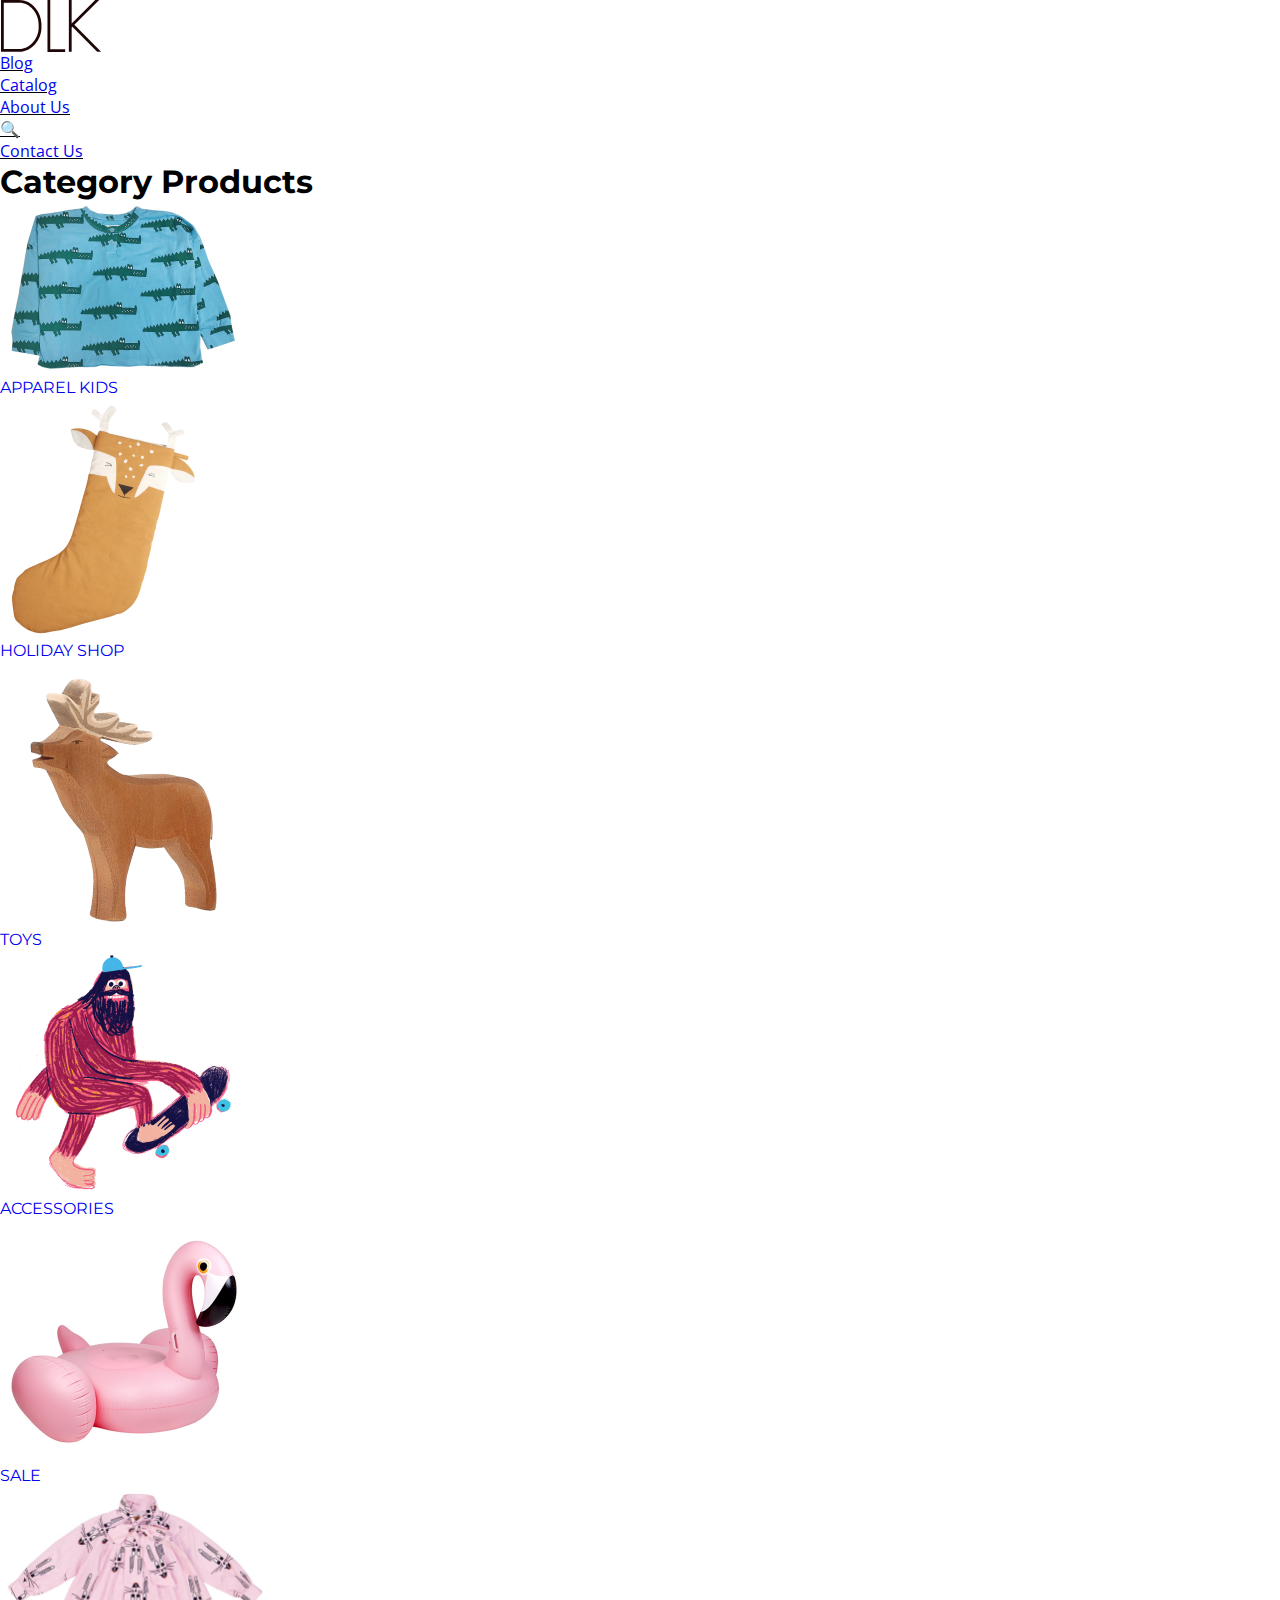
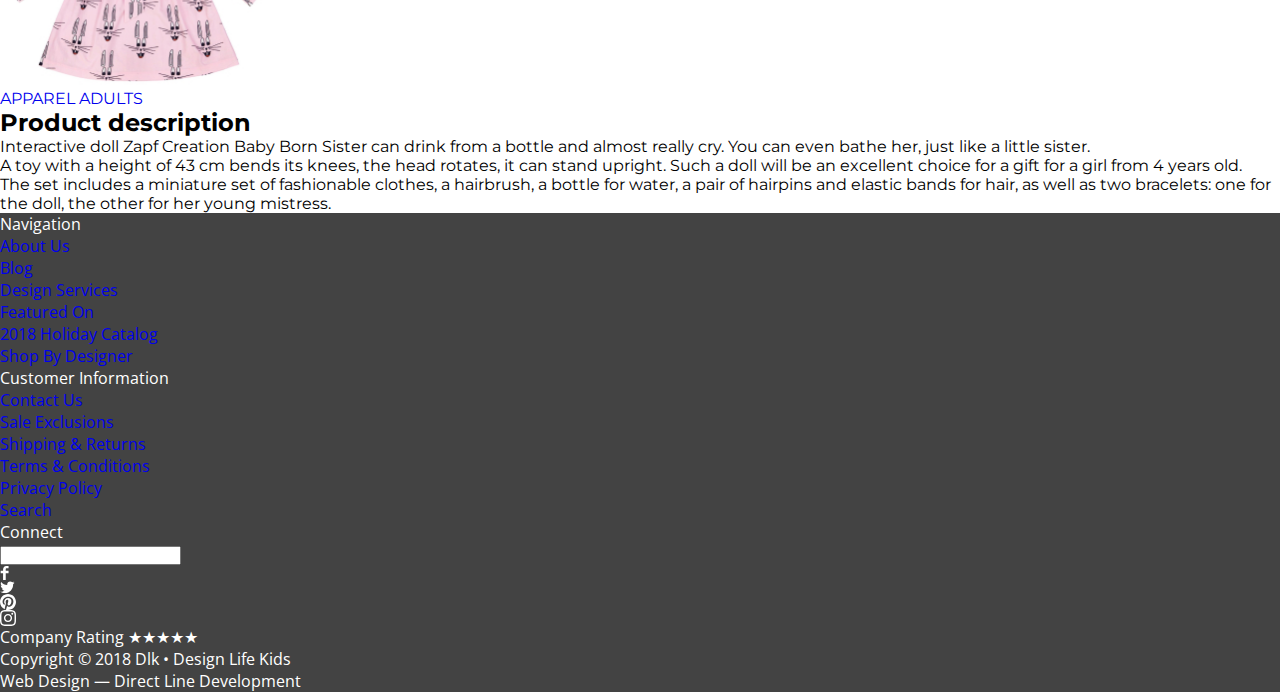
==== catalog.html @ 36eba923 "все что смогла сделать" ====
<!DOCTYPE html>
<html lang="en">
<head>
    <meta charset="UTF-8">
    <meta http-equiv="X-UA-Compatible" content="IE=edge">
    <meta name="viewport" content="width=device-width, initial-scale=1.0">
    <link rel="preconnect" href="https://fonts.googleapis.com">
    <link rel="stylesheet" href="css/common.css">
<link rel="preconnect" href="https://fonts.gstatic.com" crossorigin>
<link href="https://fonts.googleapis.com/css2?family=Montserrat:ital,wght@0,400;0,700;1,400&family=Open+Sans:ital,wght@0,400;0,700;1,700&display=swap" rel="stylesheet">
<link rel="stylesheet" href="css/common.css">
    <title>Main</title>
</head>
<body>
    <header>
        <a href="#"><img src="./img/icon/DLC.svg" alt="dlc"></a>
       <u>
        <li><a href="#">Blog</a></li>
        <li><a href="#">Catalog</a></li>
        <li><a href="#">About Us</a></li>
        <li><a href="#"></a>🔍</li>
        <li><a href="#">Contact Us</a></li>
    </u>
    </header>
    <main>
        <section>
        <h1>Category Products</h1>
        <ul>
            <li><a href="#"><img src="./img/sweater.jpg" alt="sweater" width="244" height="177" >APPAREL KIDS</a></li>
            <li><a href="#"><img src="./img/sock.jpg" alt="sock" width="208" height="244">HOLIDAY SHOP</a></li>
            <li><a href="#"><img src="./img/deer.jpg" alt="deer" width="270" height="270">TOYS</a></li>
            <li><a href="#"><img src="./img/accessories.jpg" alt="monster" width="240" height="250">ACCESSORIES</a></li>
            <li><a href="#"><img src="./img/flamingo.jpg" alt="flamingo"  width="248" height="248">SALE</a></li>
            <li><a href="#"><img src="./img/raincoat.jpg" alt="raincoat"  width="271" height="204">APPAREL ADULTS</a></li>
        </ul>
        <h2>Product description</h2>
        <p>Interactive doll Zapf Creation Baby Born Sister can drink from a bottle and almost really cry. You can even bathe her, just like a little sister.</p>
        <p>A toy with a height of 43 cm bends its knees, the head rotates, it can stand upright. Such a doll will be an excellent choice for a gift for a girl from 4 years old.</p>
        <p>The set includes a miniature set of fashionable clothes, a hairbrush, a bottle for water, a pair of hairpins and elastic bands for hair, as well as two bracelets: one for the doll, the other for her young mistress.</p>
    </section>
    </main>

    <footer>
        <section>
            <p>Navigation</p>
            <ul>
            <li><a href="#">About Us</a></li>
            <li><a href="#">Blog</a></li>
            <li><a href="#">Design Services</a></li>
            <li><a href="#">Featured On</a></li>
            <li><a href="#">2018 Holiday Catalog</a></li>
            <li><a href="#">Shop By Designer</a></li>
        </ul>
        </section>
        <section>
            <p>Customer Information</p>
            <ul>
            <li><a href="#">Contact Us</a></li>
            <li><a href="#">Sale Exclusions</a></li>
            <li><a href="#">Shipping & Returns</a></li>
            <li><a href="#">Terms & Conditions</a></li>
            <li><a href="#">Privacy Policy</a></li>
            <li><a href="#">Search</a></li>
        </ul>
        </section>
        <section>
            <p>Connect</p>
            <input type="text">
            <br>
            <a href="#"><img src="./img/icon/facebook.svg" alt="facebook"></a>
            <a href="#"><img src="./img/icon/twitter.svg" alt="twitter"></a>
            <a href="#"><img src="./img/icon/pinterest.svg" alt="pinterest"></a>
            <a href="#"><img src="./img/icon/instagram.svg" alt="instagram"></a>

        </section>
        <section>
            <p>Company Rating ★★★★★</p>
            <p>Copyright © 2018 Dlk • Design Life Kids</p>
            <p>Web Design — Direct Line Development</p>
        </section>
    </footer>
</body>
</html>
---- css/common.css ----
* {
    margin: 0;
    padding: 0;
}

a {
    list-style: none;
    text-decoration: none;
}

li {
    list-style: none;
}

.container {
    max-width: 1180px;
    margin: 0 auto;
}

img {
    display: block;
    max-width: 100%;
}

body {
    font-family: 'Montserrat', sans-serif;
    font-style: normal;
}

.blackbutton {
    font-family: 'Open Sans';
    padding: 11px 40px;
font-style: normal;
font-weight: 700;
font-size: 16px;
line-height: 22px;
align-items: center;
text-align: center;
text-transform: uppercase;


color: #FFFFFF;
background: #000000
}


.delivery {
 padding: 11px 40px ;
 font-weight: 700;
 font-family: 'Crimson Text';
background: rgba(112, 187, 220, 0.2);
font-size: 26px;
line-height: 34px;
    font-style: italic;
}

fieldset {
    width: 1400px;
height: 254px;
left: 0px;
top: 301px;

background: rgba(125, 151, 218, 0.2);
}

.price {
    font-weight: 700;
}

footer {
   background-color: #434343;
   color: #FFFFFF;
   font-family: 'Open Sans';
   font-weight: 400;
   
}

header {
    font-family: 'Open Sans';
    font-weight: 400;
}

.guarantee {
    font-family: 'Crimson Text';
    font-weight: 400;
    font-size: 26px;
}

form {
max-width: max-content;
height: 542px;
left: 110px;
top: 301px;
background: #E5EAF8
}
---- css/common.css ----
* {
    margin: 0;
    padding: 0;
}

a {
    list-style: none;
    text-decoration: none;
}

li {
    list-style: none;
}

.container {
    max-width: 1180px;
    margin: 0 auto;
}

img {
    display: block;
    max-width: 100%;
}

body {
    font-family: 'Montserrat', sans-serif;
    font-style: normal;
}

.blackbutton {
    font-family: 'Open Sans';
    padding: 11px 40px;
font-style: normal;
font-weight: 700;
font-size: 16px;
line-height: 22px;
align-items: center;
text-align: center;
text-transform: uppercase;


color: #FFFFFF;
background: #000000
}


.delivery {
 padding: 11px 40px ;
 font-weight: 700;
 font-family: 'Crimson Text';
background: rgba(112, 187, 220, 0.2);
font-size: 26px;
line-height: 34px;
    font-style: italic;
}

fieldset {
    width: 1400px;
height: 254px;
left: 0px;
top: 301px;

background: rgba(125, 151, 218, 0.2);
}

.price {
    font-weight: 700;
}

footer {
   background-color: #434343;
   color: #FFFFFF;
   font-family: 'Open Sans';
   font-weight: 400;
   
}

header {
    font-family: 'Open Sans';
    font-weight: 400;
}

.guarantee {
    font-family: 'Crimson Text';
    font-weight: 400;
    font-size: 26px;
}

form {
max-width: max-content;
height: 542px;
left: 110px;
top: 301px;
background: #E5EAF8
}
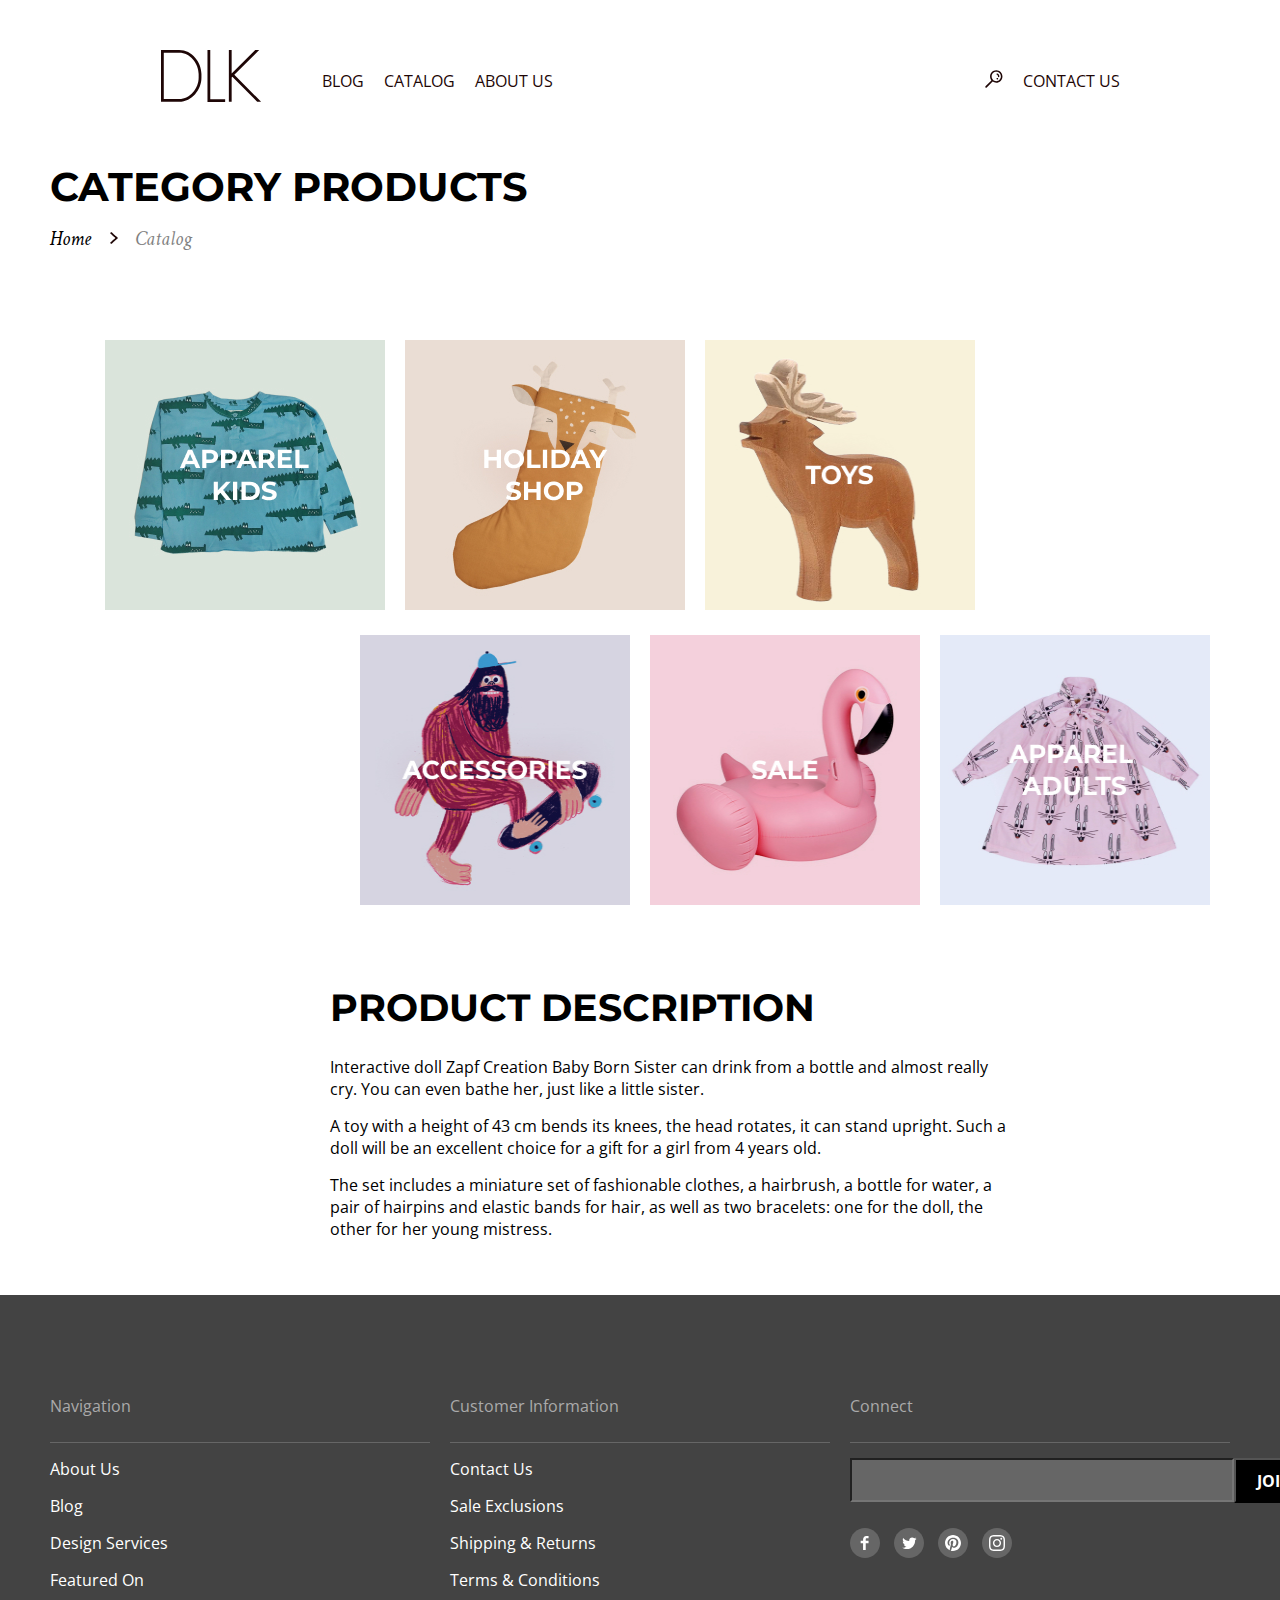
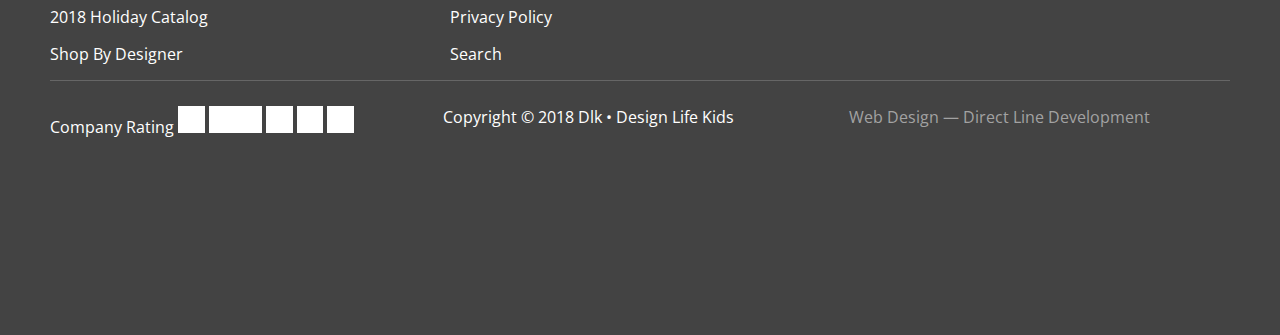
==== commit a05cd37e: "каталог и главная страница" ====
--- a/catalog.html
+++ b/catalog.html
@@ -5,79 +5,105 @@
     <meta http-equiv="X-UA-Compatible" content="IE=edge">
     <meta name="viewport" content="width=device-width, initial-scale=1.0">
     <link rel="preconnect" href="https://fonts.googleapis.com">
+    <link rel="preconnect" href="https://fonts.gstatic.com" crossorigin>
     <link rel="stylesheet" href="css/common.css">
-<link rel="preconnect" href="https://fonts.gstatic.com" crossorigin>
-<link href="https://fonts.googleapis.com/css2?family=Montserrat:ital,wght@0,400;0,700;1,400&family=Open+Sans:ital,wght@0,400;0,700;1,700&display=swap" rel="stylesheet">
-<link rel="stylesheet" href="css/common.css">
+    <link rel="stylesheet" href="css/style__catalog.css">
+    <link href="https://fonts.googleapis.com/css2?family=Crimson+Text:ital,wght@1,400;1,700&family=Montserrat:ital,wght@0,400;0,700;1,400&family=Open+Sans:ital,wght@0,400;0,700;1,700&display=swap" rel="stylesheet">
     <title>Main</title>
 </head>
 <body>
-    <header>
-        <a href="#"><img src="./img/icon/DLC.svg" alt="dlc"></a>
-       <u>
-        <li><a href="#">Blog</a></li>
-        <li><a href="#">Catalog</a></li>
-        <li><a href="#">About Us</a></li>
-        <li><a href="#"></a>🔍</li>
-        <li><a href="#">Contact Us</a></li>
-    </u>
+    <header class=" header container">
+        <a href="#" class="header__link">
+            <img class="header__logo" src="./img/icon/DLC.svg" alt="dlc">
+        </a>
+        <nav class="header__nav left">
+       <ul class="header__list">
+        <li class="header__list-item"><a href="#">Blog</a></li>
+        <li class="header__list-item"><a href="#">Catalog</a></li>
+        <li class="header__list-item"><a href="#">About Us</a></li>
+    </nav>
+        <li class="header__list-item"><a href="#"></a><img src="img/icon/glass.svg" alt="glass"></li>
+        <li class="header__list-item contact"><a href="#">Contact Us</a></li>
+    </ul>
     </header>
     <main>
-        <section>
-        <h1>Category Products</h1>
-        <ul>
-            <li><a href="#"><img src="./img/sweater.jpg" alt="sweater" width="244" height="177" >APPAREL KIDS</a></li>
-            <li><a href="#"><img src="./img/sock.jpg" alt="sock" width="208" height="244">HOLIDAY SHOP</a></li>
-            <li><a href="#"><img src="./img/deer.jpg" alt="deer" width="270" height="270">TOYS</a></li>
-            <li><a href="#"><img src="./img/accessories.jpg" alt="monster" width="240" height="250">ACCESSORIES</a></li>
-            <li><a href="#"><img src="./img/flamingo.jpg" alt="flamingo"  width="248" height="248">SALE</a></li>
-            <li><a href="#"><img src="./img/raincoat.jpg" alt="raincoat"  width="271" height="204">APPAREL ADULTS</a></li>
+        <section class="container">
+        <h1 class="catalog__title">Category Products</h1>
+        <p class="home">Home</p> 
+        <a class="arrow" href="#"><img src="./img/arrow.png" alt="arrow" width="8" height="12"></a> 
+        <p class="catalog-transparent">Catalog</p>
+        <ul class="catalog-1">
+            <li class="catalog-item"><a href="#"><img src="./img/sweater.jpg" alt="sweater" width="280" height="270" ></a></li>
+            <li class="catalog-item"><a href="#"><img src="./img/sock.jpg" alt="sock" width="280" height="270"></a></li>
+            <li class="catalog-item"><a href="#"><img src="./img/deer.jpg" alt="deer" width="270" height="270"></a></li>
         </ul>
-        <h2>Product description</h2>
-        <p>Interactive doll Zapf Creation Baby Born Sister can drink from a bottle and almost really cry. You can even bathe her, just like a little sister.</p>
-        <p>A toy with a height of 43 cm bends its knees, the head rotates, it can stand upright. Such a doll will be an excellent choice for a gift for a girl from 4 years old.</p>
-        <p>The set includes a miniature set of fashionable clothes, a hairbrush, a bottle for water, a pair of hairpins and elastic bands for hair, as well as two bracelets: one for the doll, the other for her young mistress.</p>
+        <ul class="catalog-2">
+            <li class="catalog-item"><a href="#"><img src="./img/man.jpg" alt="man" width="280" height="270"></a></li>
+            <li class="catalog-item"><a href="#"><img src="./img/flamingo.jpg" alt="flamingo"  width="280" height="270"></a></li>
+            <li class="catalog-item"><a href="#"><img src="./img/raincoat.jpg" alt="raincoat"  width="280" height="270"></a></li>
+        </ul>
+        <h2 class="description__title">Product description</h2>
+        <div class="description">
+        <p class="description__item">Interactive doll Zapf Creation Baby Born Sister can drink from a bottle and almost really cry. You can even bathe her, just like a little sister.</p>
+        <p class="description__item">A toy with a height of 43 cm bends its knees, the head rotates, it can stand upright. Such a doll will be an excellent choice for a gift for a girl from 4 years old.</p>
+        <p class="description__item">The set includes a miniature set of fashionable clothes, a hairbrush, a bottle for water, a pair of hairpins and elastic bands for hair, as well as two bracelets: one for the doll, the other for her young mistress.</p>
+    </div>
     </section>
     </main>
 
-    <footer>
-        <section>
-            <p>Navigation</p>
+    <footer class="footer">
+        <div class="container">
+        <div class="basement">
+            <section>
+            <p class="footer-item footer__title" >Navigation</p>
             <ul>
-            <li><a href="#">About Us</a></li>
-            <li><a href="#">Blog</a></li>
-            <li><a href="#">Design Services</a></li>
-            <li><a href="#">Featured On</a></li>
-            <li><a href="#">2018 Holiday Catalog</a></li>
-            <li><a href="#">Shop By Designer</a></li>
+            <li class="footer-item"><a class="footer-link" href="#">About Us</a></li>
+            <li class="footer-item"><a class="footer-link" href="#">Blog</a></li>
+            <li class="footer-item"><a class="footer-link" href="#">Design Services</a></li>
+            <li class="footer-item"><a class="footer-link" href="#">Featured On</a></li>
+            <li class="footer-item"><a class="footer-link" href="#">2018 Holiday Catalog</a></li>
+            <li class="footer-item"><a class="footer-link" href="#">Shop By Designer</a></li>
         </ul>
         </section>
         <section>
-            <p>Customer Information</p>
+            <p class="footer-item footer__title">Customer Information</p>
             <ul>
-            <li><a href="#">Contact Us</a></li>
-            <li><a href="#">Sale Exclusions</a></li>
-            <li><a href="#">Shipping & Returns</a></li>
-            <li><a href="#">Terms & Conditions</a></li>
-            <li><a href="#">Privacy Policy</a></li>
-            <li><a href="#">Search</a></li>
+            <li class="footer-item"><a class="footer-link" href="#">Contact Us</a></li>
+            <li class="footer-item"><a class="footer-link" href="#">Sale Exclusions</a></li>
+            <li class="footer-item"><a class="footer-link" href="#">Shipping & Returns</a></li>
+            <li class="footer-item"><a class="footer-link" href="#">Terms & Conditions</a></li>
+            <li class="footer-item"><a class="footer-link" href="#">Privacy Policy</a></li>
+            <li class="footer-item"><a class="footer-link" href="#">Search</a></li>
         </ul>
         </section>
-        <section>
-            <p>Connect</p>
-            <input type="text">
-            <br>
-            <a href="#"><img src="./img/icon/facebook.svg" alt="facebook"></a>
-            <a href="#"><img src="./img/icon/twitter.svg" alt="twitter"></a>
-            <a href="#"><img src="./img/icon/pinterest.svg" alt="pinterest"></a>
-            <a href="#"><img src="./img/icon/instagram.svg" alt="instagram"></a>
-
+        <section >
+            <p class="footer-item footer__title">Connect</p>
+            <form action="" class="footer__form">
+            <input class="emailbutton" type="text">
+            <button class="joinbutton" type="submit" >JOIN</button>
+            </form>
+            <a  href="#"><img class="scnetwork facebook" src="./img/icon/facebook.svg" alt="facebook"></a>
+            <a href="#"><img class="scnetwork twitter" src="./img/icon/twitter.svg" alt="twitter"></a>
+            <a href="#"><img class="scnetwork pinterest" src="./img/icon/pinterest.svg" alt="pinterest"></a>
+            <a href="#"><img class="scnetwork instagram" src="./img/icon/instagram.svg" alt="instagram"></a>
+        </div>
         </section>
-        <section>
-            <p>Company Rating ★★★★★</p>
-            <p>Copyright © 2018 Dlk • Design Life Kids</p>
-            <p>Web Design — Direct Line Development</p>
-        </section>
+        <div >
+        <section class="bottom">
+            <fieldset class="rating">
+            <p class="bottom-item"> Company Rating
+                <input class="rating_star" type="radio" name="health" value="1" checked aria-label="atrocious">
+                <input class="rating_star" type="radio" name="health" value="2" aria-label="bad">
+                <input class="rating_star" type="radio" name="health" value="3" aria-label="okay">
+                <input class="rating_star" type="radio" name="health" value="4" aria-label="good">
+                <input class="rating_star" type="radio" name="health" value="5" aria-label="great">
+            </fieldset>
+            </p>
+            <p class="copyright bottom-item">Copyright © 2018 Dlk • Design Life Kids</p>
+            <p class="drline bottom-item">Web Design — Direct Line Development</p>
+                </section>
+            </div>
+        </div>
     </footer>
 </body>
 </html>--- a/css/common.css
+++ b/css/common.css
@@ -7,6 +7,7 @@
 a {
     list-style: none;
     text-decoration: none;
+    color: #1E0606;
 }
 
 li {
@@ -31,37 +32,38 @@
 .blackbutton {
     font-family: 'Open Sans';
     padding: 11px 40px;
-font-style: normal;
-font-weight: 700;
-font-size: 16px;
-line-height: 22px;
-align-items: center;
-text-align: center;
-text-transform: uppercase;
-
-
-color: #FFFFFF;
-background: #000000
-}
-
-
-.delivery {
- padding: 11px 40px ;
- font-weight: 700;
- font-family: 'Crimson Text';
-background: rgba(112, 187, 220, 0.2);
-font-size: 26px;
-line-height: 34px;
-    font-style: italic;
-}
+    font-style: normal;
+    font-weight: 700;
+    font-size: 16px;
+    line-height: 22px;
+    align-items: center;
+    text-align: center;
+    text-transform: uppercase;
+    color: #FFFFFF;
+    background: #000000
+}
+
+.joinbutton {
+    font-family: 'Open Sans';
+    font-style: normal;
+    font-weight: 700;
+    font-size: 16px;
+    align-items: center;
+    text-transform: uppercase;
+    color: #FFFFFF;
+    background: #000000;
+    width: 81px;
+    height: 45px;
+    
+}
+
 
 fieldset {
     width: 1400px;
-height: 254px;
-left: 0px;
-top: 301px;
-
-background: rgba(125, 151, 218, 0.2);
+    height: 254px;
+    left: 0px;
+    top: 301px;
+    background: rgba(125, 151, 218, 0.2);
 }
 
 .price {
@@ -73,12 +75,118 @@
    color: #FFFFFF;
    font-family: 'Open Sans';
    font-weight: 400;
-   
+}
+
+.basement {
+    display: flex;
+    gap: 20px;
+
+}
+
+
+.footer__title {
+    border-color: #666666;
+    border-bottom-style: solid;
+    border-bottom-width: 1px;
+    padding-bottom: 25px;
+    width: 380px;
+    color: #AAAAAA;
+    margin-top: 100px;
+    margin-bottom: 15px;
+
+}
+
+.footer-item {
+    margin-bottom: 15px;
 }
 
 header {
+    display: flex;
+    margin-top: 33px;
+    margin-bottom: 33px;
+    align-items: justify;
     font-family: 'Open Sans';
     font-weight: 400;
+    text-transform: uppercase;
+
+}
+
+.header__nav {
+    margin-right: 500px;
+}
+
+.header__list {
+    color: #000000;
+}
+
+
+.emailbutton {
+    background: #666666;
+    height: 40px;
+    width: 380px;
+    left: 910px;
+    top: 171px;
+}
+
+.scnetwork {
+    display: inline-block;
+    margin-top: 20px;
+}
+
+.facebook {
+    margin-top: 25px;
+    margin-right: 10px
+}
+
+.twitter {
+    margin-top: 25px;
+    margin-right: 10px
+}
+
+.pinterest {
+    margin-top: 25px;
+    margin-right: 10px
+}
+
+.instagram {
+    margin-top: 25px;
+    margin-right: 10px
+}
+
+
+.left {
+    margin-right: auto;
+}
+
+.header__logo {
+    margin-left: 110px;
+    margin-right: 60px;
+    margin-top: 50px;
+}
+
+.header__nav {
+    display: flex;
+    
+}
+
+.header__list {
+    display: flex;
+
+}
+
+.header__list-item {
+    margin-right: 20px;
+    margin-top: 70px;
+
+}
+
+.link-info {
+    margin-left: 225px;
+} 
+
+
+.contact {
+    margin-right:  110px;   
 }
 
 .guarantee {
@@ -87,10 +195,61 @@
     font-size: 26px;
 }
 
-form {
-max-width: max-content;
-height: 542px;
-left: 110px;
-top: 301px;
-background: #E5EAF8
+.footer__form {
+    display: flex;
+}
+
+.footer-link {
+    color: #FFFFFF;
+}
+
+.bottom {
+    display: flex;
+    border-top-style: solid;
+    border-color: #666666;
+    border-top-width: 1px;
+    white-space: nowrap 
+
+}
+
+.copyright {
+    margin-right: 115px
+    
+}
+
+.drline {
+    color: #A2A2A2;
+    margin-right: 80px;
+}
+
+.bottom-item {
+    margin-top: 25px;
+    margin-bottom: 100px
+}
+
+.rating {
+    margin: 0;
+    padding: 0;
+    border: none;
+    background-color: #434343;
+
+}
+
+.rating_star {
+    appearance: none;
+    top: 0px;
+    left: 0px;
+    width: 2em;
+    height: 2em;
+    -webkit-appearance: none;
+    background-color: #FFFFFF;
+    -moz-appearance: none;
+}
+
+.rating_star:nth-of-type(1) {
+    width: 2em;
+}
+
+.rating_star:nth-of-type(2) {
+    width: 4em;
 }--- a/css/style__catalog.css
+++ b/css/style__catalog.css
@@ -0,0 +1,79 @@
+.catalog__title {
+margin-top: 60px;
+margin-bottom: 15px;
+font-family: 'Montserrat';
+font-size: 40px;
+font-weight: 700;
+text-transform: uppercase;
+}
+
+.catalog-1 {
+    display: flex;
+    margin-left: 55px;
+}
+
+.catalog-2 {
+    display: flex;
+    margin-left: 310px;
+}
+
+.catalog-item {
+    margin-right: 20px;
+    margin-bottom: 25px;
+}
+
+.home {
+    font-family: 'Crimson Text';
+    font-style: italic;
+    font-weight: 400;
+    font-size: 20px;
+    line-height: 26px;
+    margin-bottom: 50px;
+
+}
+
+.arrow {
+    position: relative;
+    left: 60px;
+    bottom: 70px;
+
+}
+
+.catalog-transparent {
+    position: relative;
+    left: 85px;
+    bottom: 88px;
+    font-family: 'Crimson Text';
+    font-style: italic;
+    font-weight: 400;
+    font-size: 20px;
+    line-height: 26px;
+    opacity: 0.5;
+}
+
+.description__title {
+    margin-top: 55px;
+    margin-bottom: 25px;
+    margin-left: 280px;
+    font-family: 'Montserrat';
+    font-style: normal;
+    font-weight: 700;
+    font-size: 38px;
+    line-height: 46px;
+    text-transform: uppercase;
+}
+
+.description {
+   margin-left: 280px; 
+    font-family: 'Open Sans';
+    font-style: normal;
+    font-weight: 400;
+    font-size: 16px;
+    line-height: 22px;
+    width: 680px;
+    margin-bottom: 55px;
+}
+
+.description__item {
+    margin-bottom: 15px;
+}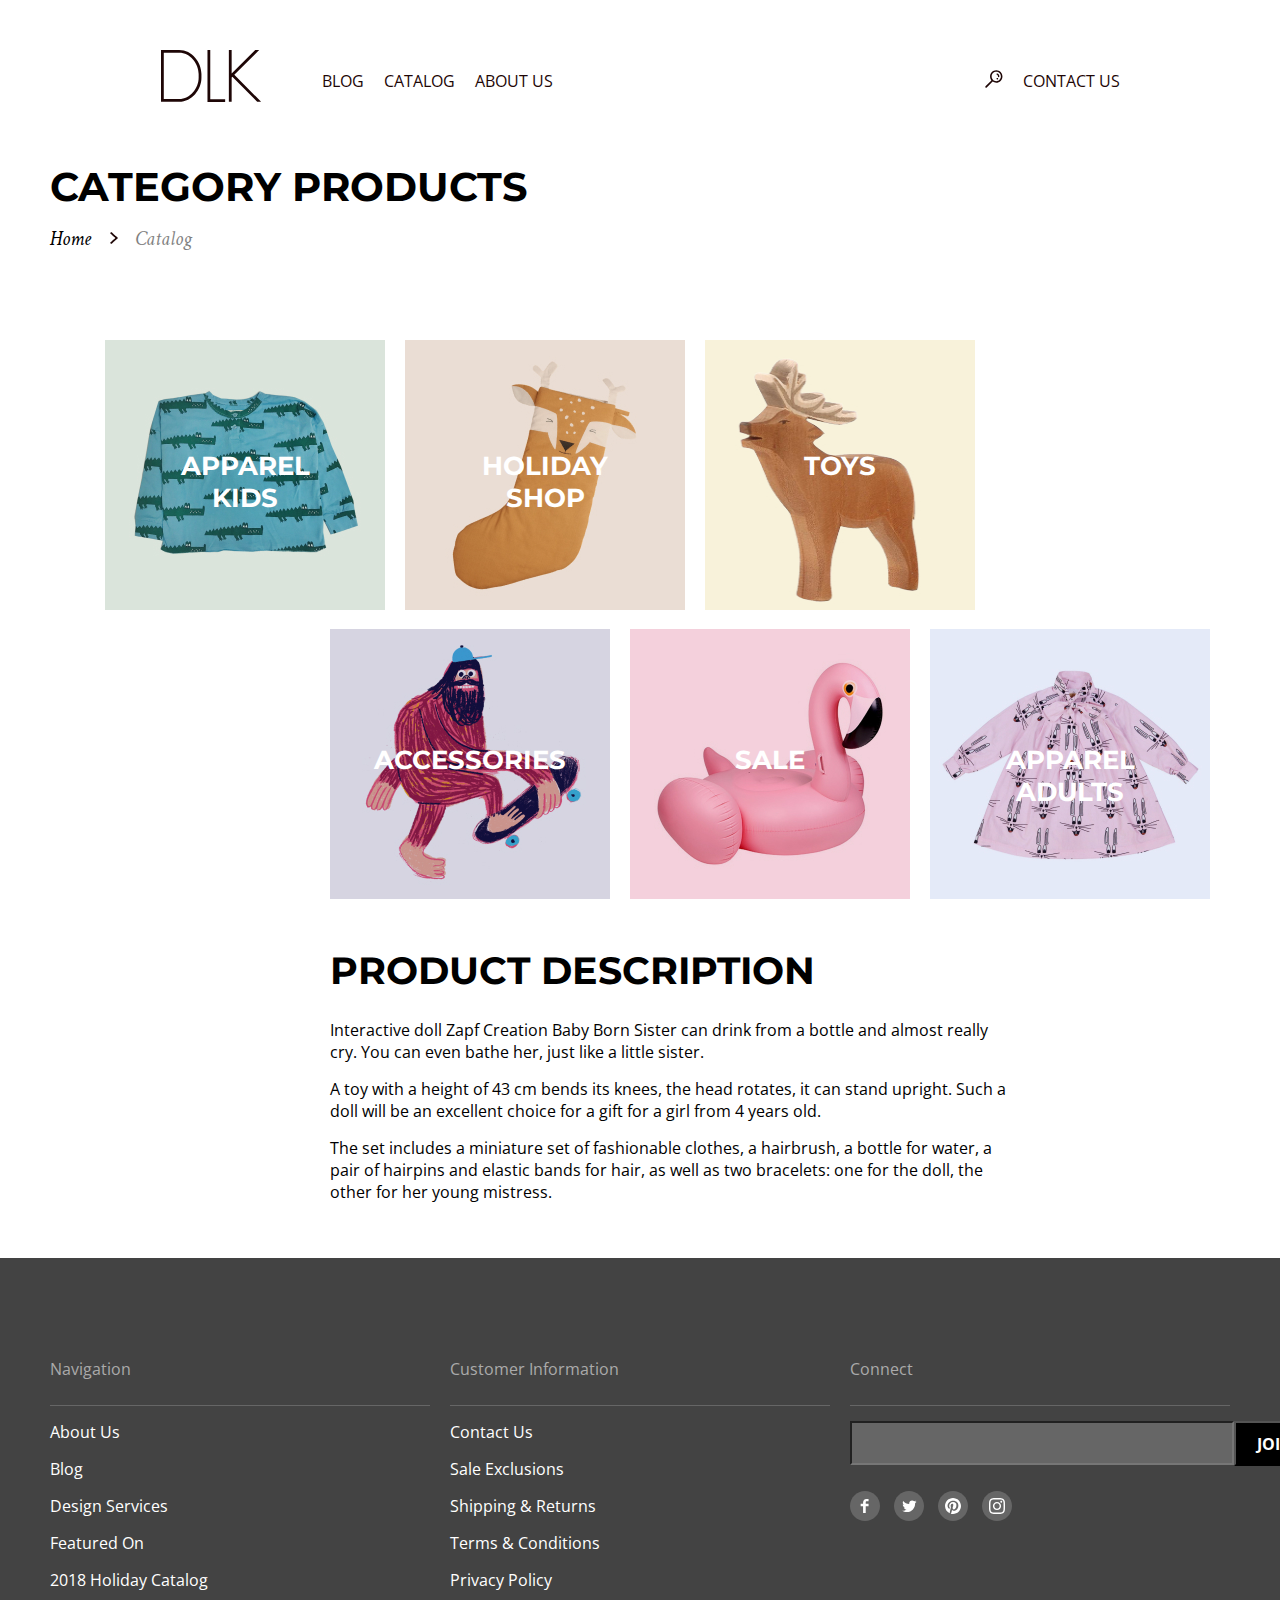
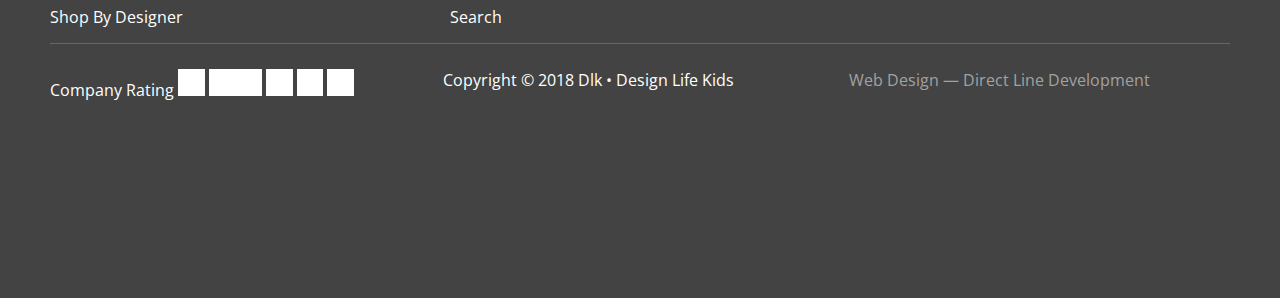
==== commit 67893753: "." ====
--- a/catalog.html
+++ b/catalog.html
@@ -33,14 +33,14 @@
         <a class="arrow" href="#"><img src="./img/arrow.png" alt="arrow" width="8" height="12"></a> 
         <p class="catalog-transparent">Catalog</p>
         <ul class="catalog-1">
-            <li class="catalog-item"><a href="#"><img src="./img/sweater.jpg" alt="sweater" width="280" height="270" ></a></li>
-            <li class="catalog-item"><a href="#"><img src="./img/sock.jpg" alt="sock" width="280" height="270"></a></li>
-            <li class="catalog-item"><a href="#"><img src="./img/deer.jpg" alt="deer" width="270" height="270"></a></li>
+            <li class="catalog-item"><img src="./img/sweater.jpg" alt="sweater" width="280" height="270" ><a href="#"> <p class="catalog-1__link">APPAREL <br> KIDS</p> </a></li>
+            <li class="catalog-item"><img src="./img/sock.jpg" alt="sock" width="280" height="270"><a href="#"><p class="catalog-1__link">HOLIDAY <br> SHOP</p> </a></li>
+            <li class="catalog-item"><img src="./img/deer.jpg" alt="deer" width="270" height="270"><a href="#"><p class="catalog-1__link">TOYS</p> </a></li>
         </ul>
         <ul class="catalog-2">
-            <li class="catalog-item"><a href="#"><img src="./img/man.jpg" alt="man" width="280" height="270"></a></li>
-            <li class="catalog-item"><a href="#"><img src="./img/flamingo.jpg" alt="flamingo"  width="280" height="270"></a></li>
-            <li class="catalog-item"><a href="#"><img src="./img/raincoat.jpg" alt="raincoat"  width="280" height="270"></a></li>
+            <li class="catalog-item"><a href="#"><img src="./img/man.jpg" alt="man" width="280" height="270"><p class="catalog-2__link">ACCESSORIES</p></a></li>
+            <li class="catalog-item"><a href="#"><img src="./img/flamingo.jpg" alt="flamingo"  width="280" height="270"><p class="catalog-2__link">SALE</p></a></li>
+            <li class="catalog-item"><a href="#"><img src="./img/raincoat.jpg" alt="raincoat"  width="280" height="270"><p class="catalog-2__link">APPAREL<br>ADULTS</p></a></li>
         </ul>
         <h2 class="description__title">Product description</h2>
         <div class="description">
--- a/css/common.css
+++ b/css/common.css
@@ -252,4 +252,90 @@
 
 .rating_star:nth-of-type(2) {
     width: 4em;
+}
+
+.contact__form {
+    margin: auto;
+    max-width: 680px;
+    background: #E5EAF8;
+    padding: 40px 60px;
+}
+
+.column__two-input {
+    display: flex;
+    gap: 20px;
+}
+
+.label__wrapper {
+    display: flex;
+    flex-direction: column;
+}
+
+.contact__label {
+    display: block;
+    margin-bottom: 6px;
+    font-family: 'Roboto';
+    font-style: normal;
+    font-weight: 400;
+    font-size: 14px;
+    line-height: 16px;
+}
+
+.contact__input {
+    gap: 20px;
+    border: 1px solid rgba(0, 0, 0, 0.2);
+    width: 290px;
+    height: 50px;
+}
+
+.name__input {
+    width: 600px;
+    height: 50px;
+    margin-bottom: 20px;
+    border: 1px solid rgba(0, 0, 0, 0.2);
+}
+
+.contact__wrapper {
+    margin-top: 20px;
+}
+
+.textarea {
+    resize: none;
+    border: 1px solid rgba(0, 0, 0, 0.2);
+    width: 600px;
+    height: 150px;
+}
+
+.checkbox__wrapper {
+    margin-top: 20px;
+    margin-bottom: 30px;
+    gap: 15px;
+    display: flex
+}
+
+.checkbox__text {
+    font-family: 'Roboto';
+    font-style: normal;
+    font-weight: 400;
+    font-size: 14px;
+    line-height: 16px;
+    margin-left: 15px;
+}
+
+.checkbox {
+    position: absolute;
+    opacity: 0;
+    margin: 0;
+}
+
+.checkbox__text::before {
+    content: "";
+    width: 19px;
+    height: 19px;
+    cursor: pointer;
+    background-image: url(../img/icon/checkbox.png);
+    background-position: center;
+    background-repeat: no-repeat;
+    position: absolute;
+    margin-left: -30px;
 }--- a/css/style__catalog.css
+++ b/css/style__catalog.css
@@ -14,7 +14,8 @@
 
 .catalog-2 {
     display: flex;
-    margin-left: 310px;
+    margin-left: 280px;
+    margin-top: -70px;
 }
 
 .catalog-item {
@@ -52,7 +53,7 @@
 }
 
 .description__title {
-    margin-top: 55px;
+    margin-top: -40px;
     margin-bottom: 25px;
     margin-left: 280px;
     font-family: 'Montserrat';
@@ -76,4 +77,27 @@
 
 .description__item {
     margin-bottom: 15px;
+}
+
+.catalog-1__link {
+    position: relative;
+    bottom: 160px;
+    color: #FFFFFF;
+    font-family: 'Montserrat';
+    font-size: 26px;
+    font-weight: 700;
+    line-height: 32px;
+    text-align: center;
+
+}
+
+.catalog-2__link {
+    position: relative;
+    bottom: 155px;
+    color: #FFFFFF;
+    font-family: 'Montserrat';
+    font-size: 26px;
+    font-weight: 700;
+    line-height: 32px;
+    text-align: center;
 }